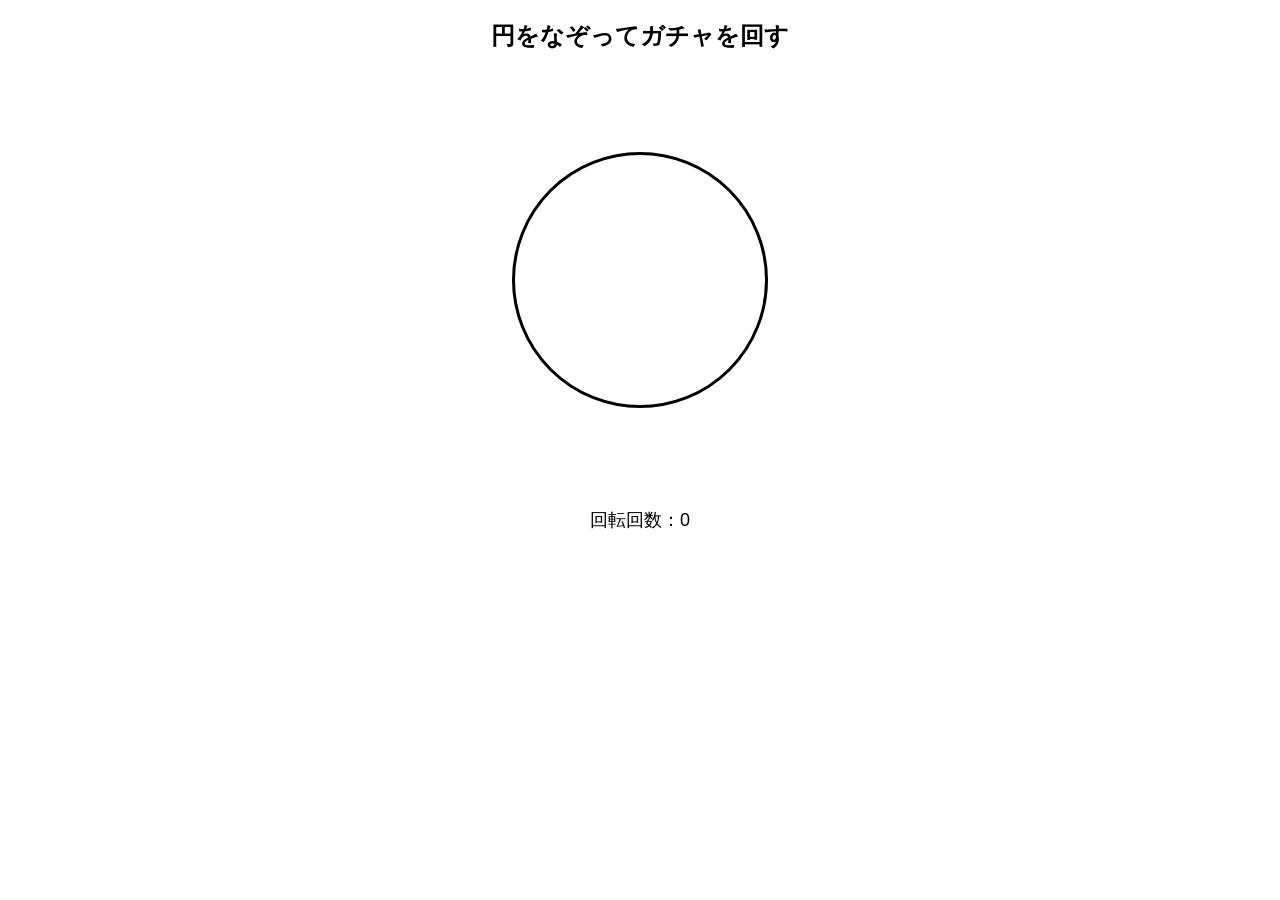
==== index.html @ 98b524c2 "指でなぞるUI" ====
<!DOCTYPE html>
<html lang="ja">
<head>
  <meta charset="UTF-8">
  <title>ガチャUI</title>
  <link rel="stylesheet" href="style.css">
</head>
<body>

<h2>円をなぞってガチャを回す</h2>
<div id="circle"></div>

<div id="log">回転回数：0</div>

<script src="script.js"></script>
</body>
</html>
---- style.css ----
body {
  text-align: center;
  font-family: sans-serif;
}

#circle {
  width: 250px;
  height: 250px;
  border: 3px solid black;
  border-radius: 50%;
  margin: 100px auto;
  position: relative;
  touch-action: none;
}

#log {
  margin-top: 20px;
  font-size: 18px;
}
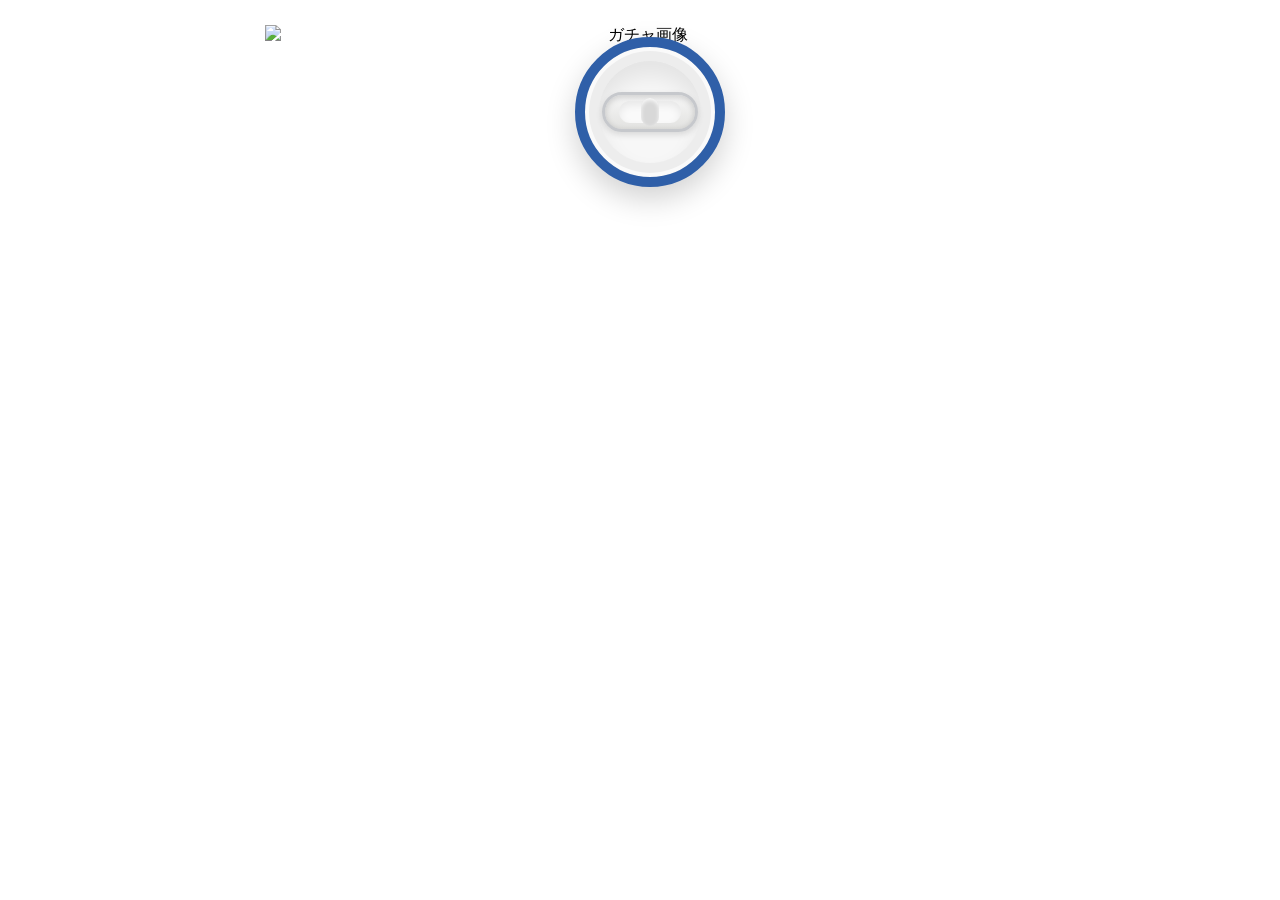
==== commit 99cb4771: "ガチャ完成" ====
--- a/index.html
+++ b/index.html
@@ -1,17 +1,17 @@
 <!DOCTYPE html>
-<html lang="ja">
-<head>
-  <meta charset="UTF-8">
-  <title>ガチャUI</title>
-  <link rel="stylesheet" href="style.css">
-</head>
-<body>
+<html>
+  <head>
+    <title>example</title>
+    <link rel="stylesheet" href="style.css">
+  </head>
 
-<h2>円をなぞってガチャを回す</h2>
-<div id="circle"></div>
+  <div class="gacha">
+  <img src="photo/gacha.png" alt="ガチャ画像">
 
-<div id="log">回転回数：0</div>
+  <div class="handle" id="handle">
+    <div class="handle-inner"></div>
+  </div>
+</div>
 
-<script src="script.js"></script>
-</body>
-</html>+  <script src="script.js"></script>
+</html>
--- a/style.css
+++ b/style.css
@@ -1,19 +1,80 @@
 body {
   text-align: center;
-  font-family: sans-serif;
+  margin-top: 25px;
 }
 
-#circle {
-  width: 250px;
-  height: 250px;
-  border: 3px solid black;
-  border-radius: 50%;
-  margin: 100px auto;
+.gacha {
   position: relative;
-  touch-action: none;
+  display: inline-block;
 }
 
-#log {
-  margin-top: 20px;
-  font-size: 18px;
-}+.gacha img {
+  width: 750px;
+  height: auto;
+  display: block;
+}
+
+.handle {
+  position: absolute;
+  right: 290px;
+  top: 57%;
+  width: 130px;
+  height: 130px;
+  border-radius: 50%;
+  background: #ededed;
+  border: 10px solid #2f5fa8;
+  box-shadow: inset 0 0 0 4px rgba(255,255,255,0.75),
+              0 12px 30px rgba(0,0,0,0.18);
+  display: flex;
+  align-items: center;
+  justify-content: center;
+  cursor: grab;
+  touch-action: none;
+  transform-origin: center;
+}
+
+.handle:active {
+  cursor: grabbing;
+}
+
+.handle::before {
+  content: "";
+  position: absolute;
+  inset: 14px;
+  border-radius: 50%;
+  background: #f7f7f7;
+  box-shadow: inset 0 14px 22px rgba(0,0,0,0.08);
+}
+
+.handle-inner {
+  position: relative;
+  width: 90px;
+  height: 34px;
+  background: linear-gradient(180deg, #f7f7f7 0%, #e2e2e0 100%);
+  border: 3px solid #c6c8cc;
+  border-radius: 20px;
+  box-shadow: inset 0 2px 6px rgba(0,0,0,0.18),
+              0 3px 6px rgba(0,0,0,0.12);
+}
+
+.handle-inner::before {
+  content: "";
+  position: absolute;
+  inset: 6px 14px;
+  border-radius: 999px;
+  background: #fafafa;
+  box-shadow: inset 0 4px 8px rgba(0,0,0,0.08);
+}
+
+.handle-inner::after {
+  content: "";
+  position: absolute;
+  left: 50%;
+  top: 50%;
+  transform: translate(-50%, -50%);
+  width: 18px;
+  height: 28px;
+  background: #d8d8d8;
+  border-radius: 12px;
+  box-shadow: inset 0 2px 4px rgba(255,255,255,0.9);
+}
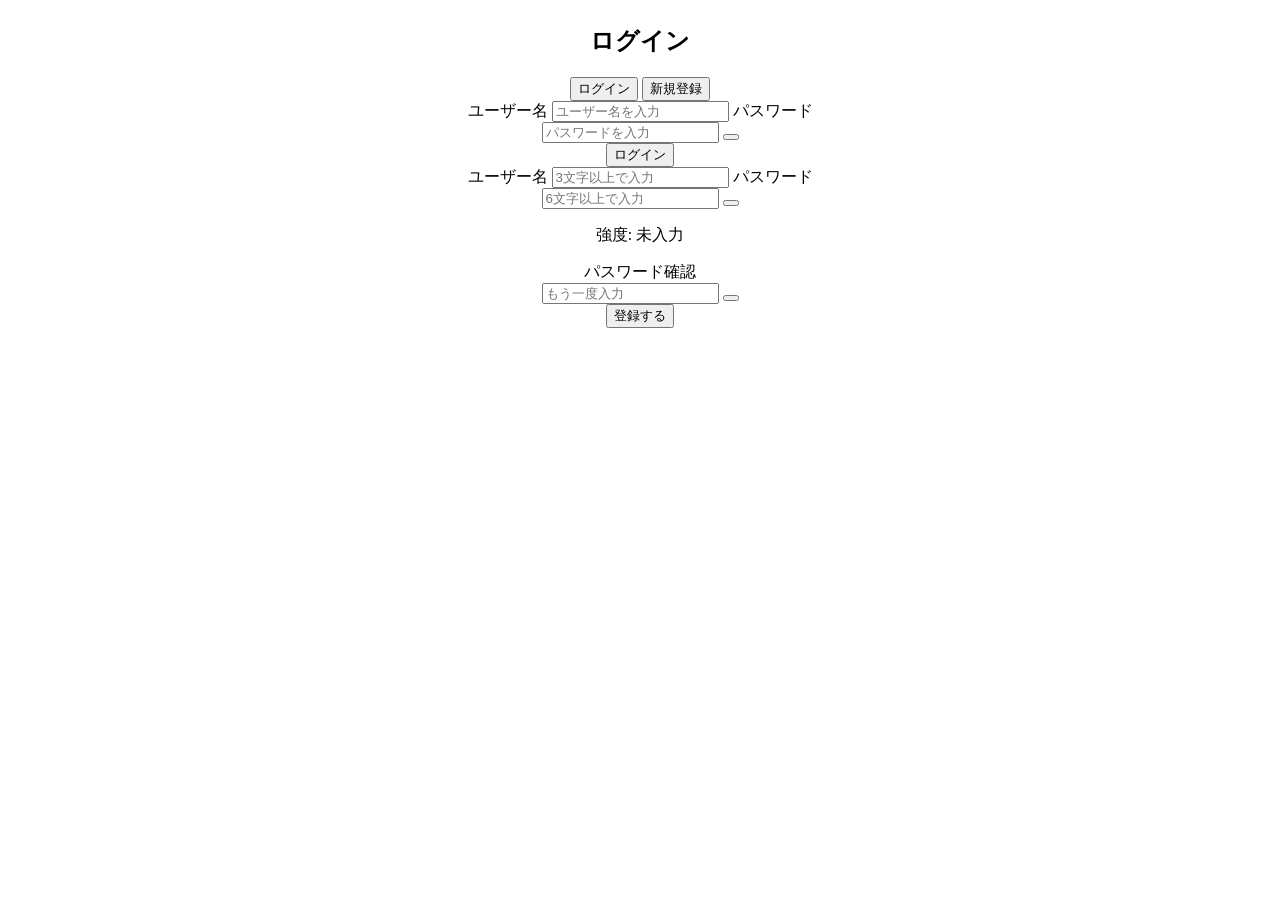
==== commit 609874c1: "Merge pull request #6 from faopaic/main ログイン認証" ====
--- a/index.html
+++ b/index.html
@@ -1,17 +1,82 @@
 <!DOCTYPE html>
-<html>
+<html lang="ja">
   <head>
-    <title>example</title>
+    <meta charset="UTF-8">
+    <meta name="viewport" content="width=device-width, initial-scale=1.0">
+    <title>ログイン</title>
     <link rel="stylesheet" href="style.css">
   </head>
+  <body class="auth-page">
 
-  <div class="gacha">
-  <img src="photo/gacha.png" alt="ガチャ画像">
+    <main>
+      <section class="login-page">
+        <div class="login-box">
+          <h1 id="authTitle">ログイン</h1>
 
-  <div class="handle" id="handle">
-    <div class="handle-inner"></div>
-  </div>
-</div>
+          <div class="auth-tabs" role="tablist" aria-label="認証メニュー">
+            <button type="button" class="auth-tab active" id="showLoginTab" role="tab" aria-selected="true">ログイン</button>
+            <button type="button" class="auth-tab" id="showRegisterTab" role="tab" aria-selected="false">新規登録</button>
+          </div>
 
-  <script src="script.js"></script>
+          <form class="login-form" id="loginForm" novalidate>
+            <label>
+              <span>ユーザー名</span>
+              <input id="username" type="text" placeholder="ユーザー名を入力" autocomplete="username">
+            </label>
+            <label>
+              <span>パスワード</span>
+              <div class="password-field">
+                <input id="password" type="password" placeholder="パスワードを入力" autocomplete="current-password">
+                <button type="button" class="password-toggle" data-target="password" aria-label="パスワードを表示">
+                  <span class="eye-icon" aria-hidden="true"></span>
+                </button>
+              </div>
+            </label>
+            <div class="login-actions">
+              <button id="loginButton" type="submit">ログイン</button>
+            </div>
+            <div class="login-error" id="loginError"></div>
+          </form>
+
+          <form class="login-form hidden" id="registerForm" novalidate>
+            <label>
+              <span>ユーザー名</span>
+              <input id="registerUsername" type="text" placeholder="3文字以上で入力" autocomplete="username">
+            </label>
+            <label>
+              <span>パスワード</span>
+              <div class="password-field">
+                <input id="registerPassword" type="password" placeholder="6文字以上で入力" autocomplete="new-password">
+                <button type="button" class="password-toggle" data-target="registerPassword" aria-label="パスワードを表示">
+                  <span class="eye-icon" aria-hidden="true"></span>
+                </button>
+              </div>
+              <div class="password-strength" id="registerStrength" aria-live="polite">
+                <div class="password-strength-track" role="progressbar" aria-valuemin="0" aria-valuemax="100" aria-valuenow="0" id="registerStrengthBar">
+                  <span id="registerStrengthFill"></span>
+                </div>
+                <p id="registerStrengthText">強度: 未入力</p>
+              </div>
+            </label>
+            <label>
+              <span>パスワード確認</span>
+              <div class="password-field">
+                <input id="registerPasswordConfirm" type="password" placeholder="もう一度入力" autocomplete="new-password">
+                <button type="button" class="password-toggle" data-target="registerPasswordConfirm" aria-label="パスワードを表示">
+                  <span class="eye-icon" aria-hidden="true"></span>
+                </button>
+              </div>
+            </label>
+            <div class="login-actions">
+              <button id="registerButton" type="submit">登録する</button>
+            </div>
+            <div class="login-error" id="registerError"></div>
+            <div class="register-success" id="registerSuccess"></div>
+          </form>
+        </div>
+      </section>
+    </main>
+
+    <script src="login.js?v=20260421"></script>
+  </body>
 </html>
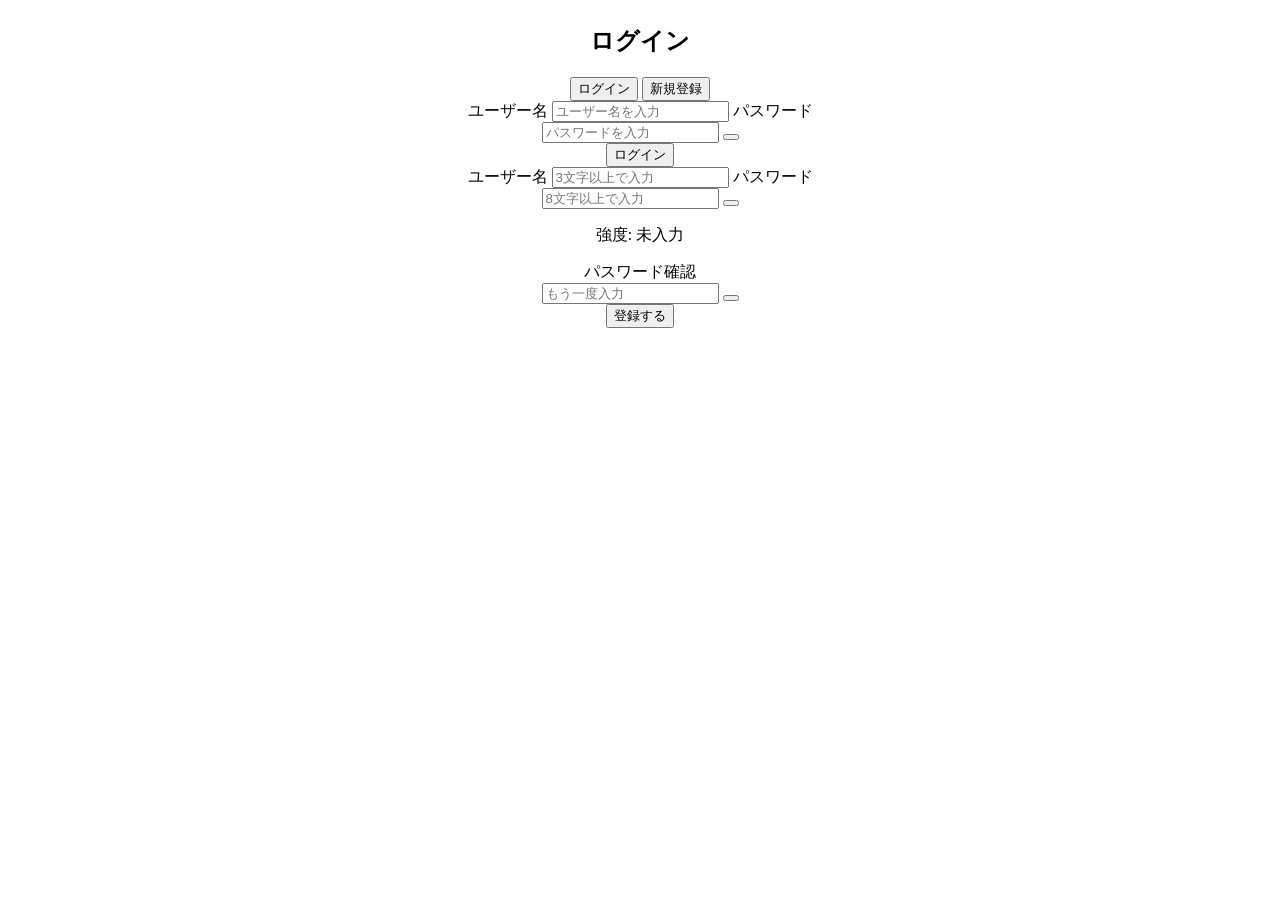
==== commit e0abfad9: "Merge pull request #9 from faopaic/main ログイン改善" ====
--- a/index.html
+++ b/index.html
@@ -46,7 +46,7 @@
             <label>
               <span>パスワード</span>
               <div class="password-field">
-                <input id="registerPassword" type="password" placeholder="6文字以上で入力" autocomplete="new-password">
+                <input id="registerPassword" type="password" placeholder="8文字以上で入力" autocomplete="new-password">
                 <button type="button" class="password-toggle" data-target="registerPassword" aria-label="パスワードを表示">
                   <span class="eye-icon" aria-hidden="true"></span>
                 </button>
